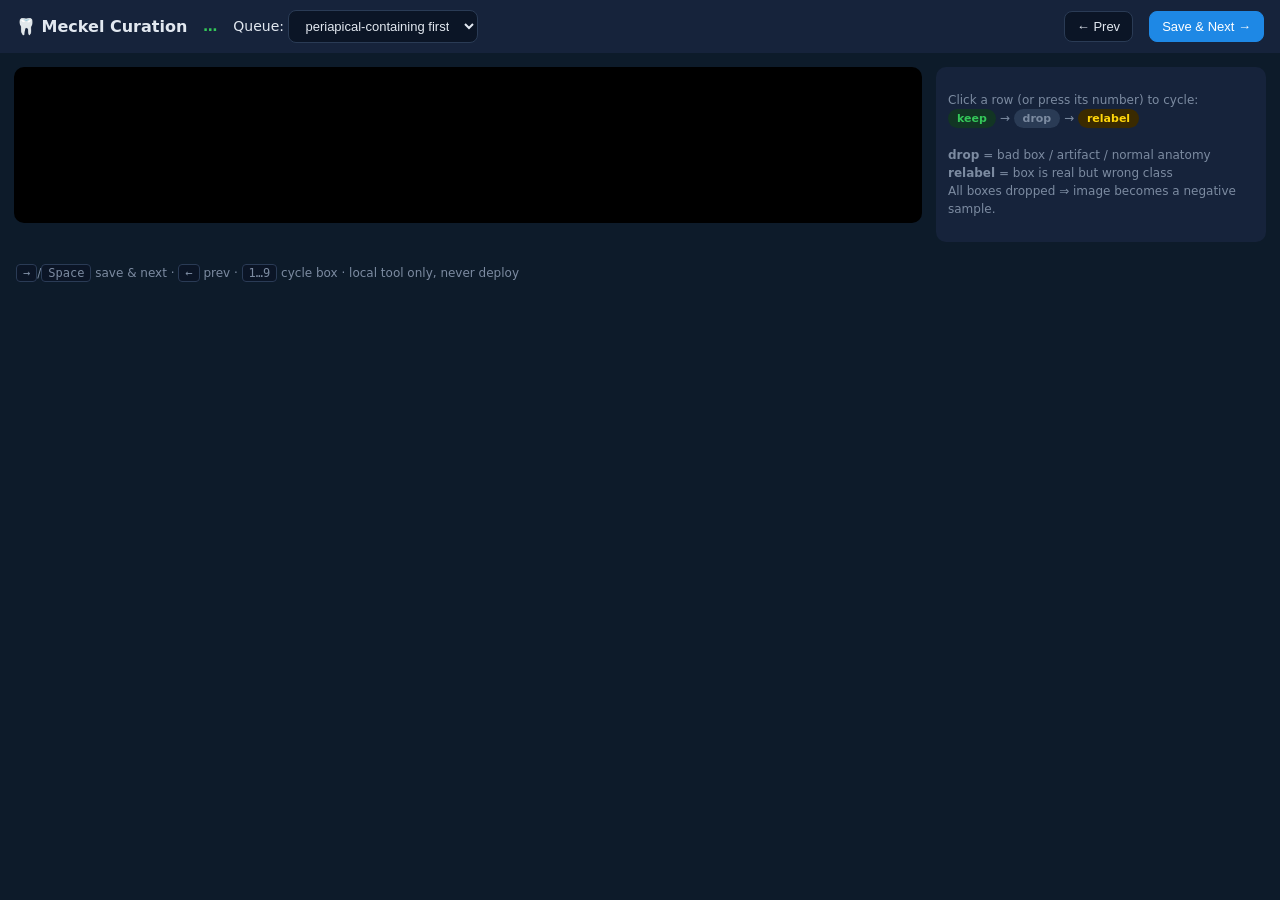
==== static/curation.html @ b33ef79f "Add label curation tool for dataset cleaning" ====
<!DOCTYPE html>
<html lang="en">
<head>
<meta charset="UTF-8" />
<title>Meckel Curation Tool</title>
<style>
  :root { --bg:#0D1B2A; --panel:#16233B; --text:#E2E8F0; --muted:#7C8BA1; --pal:#FF3B30; --car:#FF9500; --ok:#34C759; }
  * { box-sizing:border-box; }
  body { margin:0; background:var(--bg); color:var(--text); font:14px/1.5 "Segoe UI", system-ui, sans-serif; }
  header { display:flex; gap:16px; align-items:center; padding:10px 16px; background:var(--panel); flex-wrap:wrap; }
  header b { font-size:16px; }
  #progress { color:var(--ok); font-weight:700; }
  select, button { background:#0B1526; color:var(--text); border:1px solid #2A3B55; border-radius:8px; padding:7px 12px; font-size:13px; cursor:pointer; }
  button.primary { background:#1E88E5; border-color:#1E88E5; color:#fff; }
  main { display:flex; gap:14px; padding:14px; align-items:flex-start; }
  #canvas-wrap { flex:1; background:#000; border-radius:10px; overflow:hidden; text-align:center; }
  canvas { max-width:100%; cursor:crosshair; }
  aside { width:330px; background:var(--panel); border-radius:10px; padding:12px; }
  .boxrow { display:flex; align-items:center; gap:8px; padding:7px 8px; border-radius:8px; margin-bottom:6px; background:#0B1526; }
  .boxrow .sw { width:12px; height:12px; border-radius:3px; flex:none; }
  .boxrow .name { flex:1; font-size:13px; }
  .chip { padding:3px 9px; border-radius:999px; font-size:11px; font-weight:700; }
  .chip.keep { background:#123524; color:var(--ok); }
  .chip.drop { background:#2A3B55; color:var(--muted); }
  .chip.relabel { background:#3A2A00; color:#FFD60A; }
  footer { padding:8px 16px; color:var(--muted); font-size:12px; }
  kbd { background:#0B1526; border:1px solid #2A3B55; border-radius:4px; padding:1px 6px; }
</style>
</head>
<body>
<header>
  <b>🦷 Meckel Curation</b>
  <span id="progress">…</span>
  <label>Queue:
    <select id="filter">
      <option value="pal">periapical-containing first</option>
      <option value="all">all labeled images</option>
    </select>
  </label>
  <span id="filename" style="color:var(--muted)"></span>
  <span style="flex:1"></span>
  <button id="prev">← Prev</button>
  <button id="next" class="primary">Save & Next →</button>
</header>
<main>
  <div id="canvas-wrap"><canvas id="canvas"></canvas></div>
  <aside>
    <div id="boxlist"></div>
    <p style="color:var(--muted);font-size:12px">
      Click a row (or press its number) to cycle:<br/>
      <span class="chip keep">keep</span> → <span class="chip drop">drop</span> → <span class="chip relabel">relabel</span><br/><br/>
      <b>drop</b> = bad box / artifact / normal anatomy<br/>
      <b>relabel</b> = box is real but wrong class<br/>
      All boxes dropped ⇒ image becomes a negative sample.
    </p>
  </aside>
</main>
<footer>
  <kbd>→</kbd>/<kbd>Space</kbd> save & next · <kbd>←</kbd> prev · <kbd>1…9</kbd> cycle box · local tool only, never deploy
</footer>
<script src="/static/js/curation.js"></script>
</body>
</html>
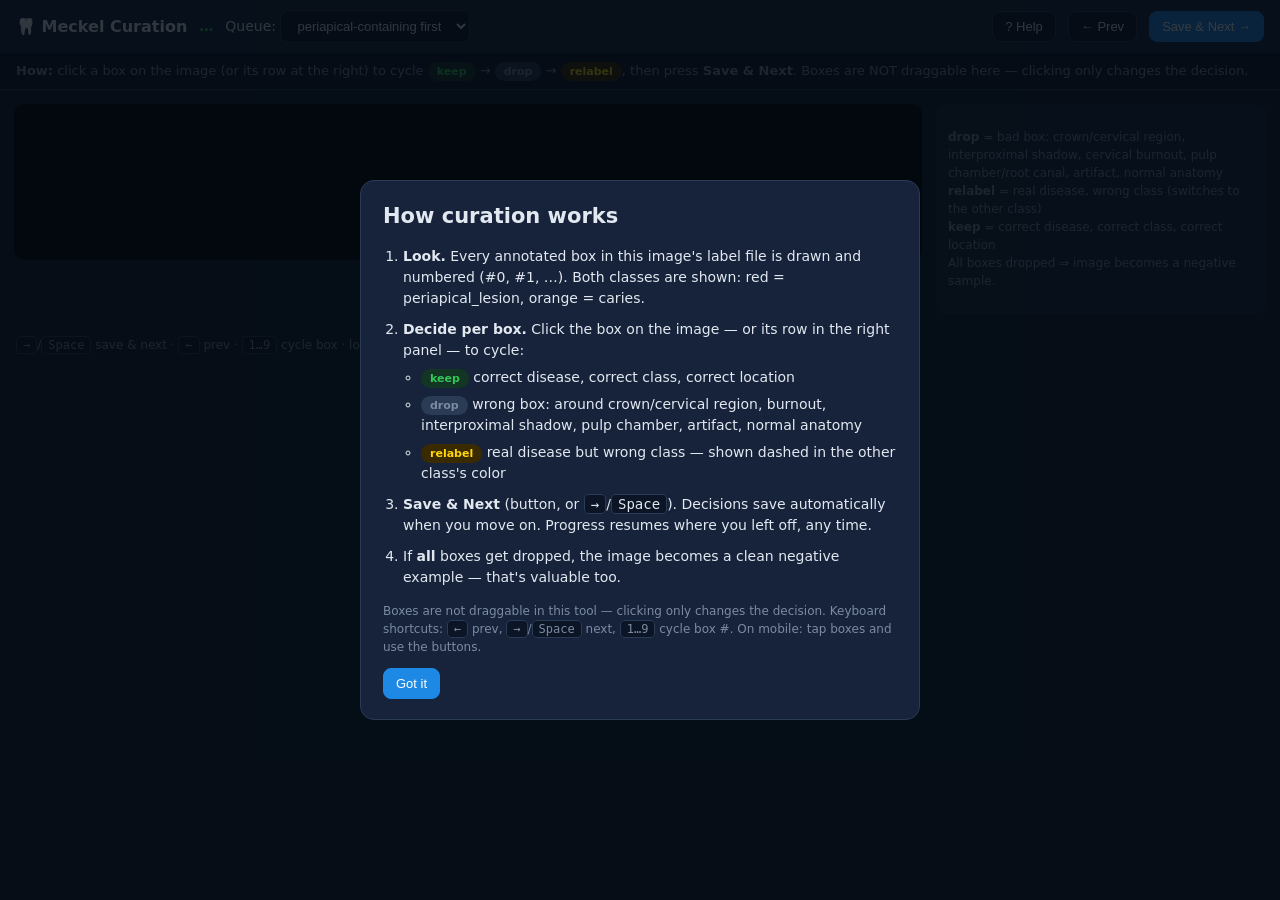
==== commit c7ce78a9: "Improve curation tool UX, help modal and mobile layout" ====
--- a/static/curation.html
+++ b/static/curation.html
@@ -2,21 +2,23 @@
 <html lang="en">
 <head>
 <meta charset="UTF-8" />
+<meta name="viewport" content="width=device-width, initial-scale=1.0" />
 <title>Meckel Curation Tool</title>
 <style>
   :root { --bg:#0D1B2A; --panel:#16233B; --text:#E2E8F0; --muted:#7C8BA1; --pal:#FF3B30; --car:#FF9500; --ok:#34C759; }
   * { box-sizing:border-box; }
   body { margin:0; background:var(--bg); color:var(--text); font:14px/1.5 "Segoe UI", system-ui, sans-serif; }
-  header { display:flex; gap:16px; align-items:center; padding:10px 16px; background:var(--panel); flex-wrap:wrap; }
+  header { display:flex; gap:12px; align-items:center; padding:10px 16px; background:var(--panel); flex-wrap:wrap; }
   header b { font-size:16px; }
   #progress { color:var(--ok); font-weight:700; }
   select, button { background:#0B1526; color:var(--text); border:1px solid #2A3B55; border-radius:8px; padding:7px 12px; font-size:13px; cursor:pointer; }
   button.primary { background:#1E88E5; border-color:#1E88E5; color:#fff; }
+  #howto { background:#0B1526; color:var(--muted); padding:8px 16px; font-size:13px; border-bottom:1px solid #2A3B55; }
   main { display:flex; gap:14px; padding:14px; align-items:flex-start; }
   #canvas-wrap { flex:1; background:#000; border-radius:10px; overflow:hidden; text-align:center; }
-  canvas { max-width:100%; cursor:crosshair; }
-  aside { width:330px; background:var(--panel); border-radius:10px; padding:12px; }
-  .boxrow { display:flex; align-items:center; gap:8px; padding:7px 8px; border-radius:8px; margin-bottom:6px; background:#0B1526; }
+  canvas { max-width:100%; cursor:default; touch-action:manipulation; user-select:none; -webkit-user-select:none; }
+  aside { width:330px; background:var(--panel); border-radius:10px; padding:12px; flex:none; }
+  .boxrow { display:flex; align-items:center; gap:8px; padding:10px 8px; border-radius:8px; margin-bottom:6px; background:#0B1526; cursor:pointer; }
   .boxrow .sw { width:12px; height:12px; border-radius:3px; flex:none; }
   .boxrow .name { flex:1; font-size:13px; }
   .chip { padding:3px 9px; border-radius:999px; font-size:11px; font-weight:700; }
@@ -25,6 +27,22 @@
   .chip.relabel { background:#3A2A00; color:#FFD60A; }
   footer { padding:8px 16px; color:var(--muted); font-size:12px; }
   kbd { background:#0B1526; border:1px solid #2A3B55; border-radius:4px; padding:1px 6px; }
+  #help-overlay { position:fixed; inset:0; background:rgba(4,10,18,.8); display:flex; align-items:center; justify-content:center; z-index:50; padding:16px; }
+  #help-overlay[hidden] { display:none; }
+  .help-card { background:var(--panel); border:1px solid #2A3B55; border-radius:14px; max-width:560px; padding:20px 22px; max-height:85vh; overflow:auto; }
+  .help-card h2 { margin:0 0 10px; }
+  .help-card ol { padding-left:20px; display:flex; flex-direction:column; gap:10px; }
+  .help-card ul { padding-left:18px; margin:6px 0 0; display:flex; flex-direction:column; gap:6px; }
+  .help-card .muted { color:var(--muted); font-size:12px; }
+  @media (max-width: 900px) {
+    main { flex-direction:column; }
+    aside { width:100%; }
+    header { padding:8px; gap:8px; }
+    #filename { display:none; }
+    footer { display:none; }
+    button, select { padding:11px 14px; }
+    #next { flex:1; }
+  }
 </style>
 </head>
 <body>
@@ -39,18 +57,23 @@
   </label>
   <span id="filename" style="color:var(--muted)"></span>
   <span style="flex:1"></span>
+  <button id="help-btn">? Help</button>
   <button id="prev">← Prev</button>
   <button id="next" class="primary">Save & Next →</button>
 </header>
+<div id="howto">
+  <b>How:</b> click a box on the image (or its row at the right) to cycle
+  <span class="chip keep">keep</span> → <span class="chip drop">drop</span> → <span class="chip relabel">relabel</span>,
+  then press <b>Save & Next</b>. Boxes are NOT draggable here — clicking only changes the decision.
+</div>
 <main>
   <div id="canvas-wrap"><canvas id="canvas"></canvas></div>
   <aside>
     <div id="boxlist"></div>
     <p style="color:var(--muted);font-size:12px">
-      Click a row (or press its number) to cycle:<br/>
-      <span class="chip keep">keep</span> → <span class="chip drop">drop</span> → <span class="chip relabel">relabel</span><br/><br/>
-      <b>drop</b> = bad box / artifact / normal anatomy<br/>
-      <b>relabel</b> = box is real but wrong class<br/>
+      <b>drop</b> = bad box: crown/cervical region, interproximal shadow, cervical burnout, pulp chamber/root canal, artifact, normal anatomy<br/>
+      <b>relabel</b> = real disease, wrong class (switches to the other class)<br/>
+      <b>keep</b> = correct disease, correct class, correct location<br/>
       All boxes dropped ⇒ image becomes a negative sample.
     </p>
   </aside>
@@ -58,6 +81,27 @@
 <footer>
   <kbd>→</kbd>/<kbd>Space</kbd> save & next · <kbd>←</kbd> prev · <kbd>1…9</kbd> cycle box · local tool only, never deploy
 </footer>
+
+<div id="help-overlay" hidden>
+  <div class="help-card">
+    <h2>How curation works</h2>
+    <ol>
+      <li><b>Look.</b> Every annotated box in this image's label file is drawn and numbered (#0, #1, …). Both classes are shown: red = periapical_lesion, orange = caries.</li>
+      <li><b>Decide per box.</b> Click the box on the image — or its row in the right panel — to cycle:
+        <ul>
+          <li><span class="chip keep">keep</span> correct disease, correct class, correct location</li>
+          <li><span class="chip drop">drop</span> wrong box: around crown/cervical region, burnout, interproximal shadow, pulp chamber, artifact, normal anatomy</li>
+          <li><span class="chip relabel">relabel</span> real disease but wrong class — shown dashed in the other class's color</li>
+        </ul>
+      </li>
+      <li><b>Save & Next</b> (button, or <kbd>→</kbd>/<kbd>Space</kbd>). Decisions save automatically when you move on. Progress resumes where you left off, any time.</li>
+      <li>If <b>all</b> boxes get dropped, the image becomes a clean negative example — that's valuable too.</li>
+    </ol>
+    <p class="muted">Boxes are not draggable in this tool — clicking only changes the decision. Keyboard shortcuts: <kbd>←</kbd> prev, <kbd>→</kbd>/<kbd>Space</kbd> next, <kbd>1…9</kbd> cycle box #. On mobile: tap boxes and use the buttons.</p>
+    <button id="help-close" class="primary">Got it</button>
+  </div>
+</div>
+
 <script src="/static/js/curation.js"></script>
 </body>
 </html>
